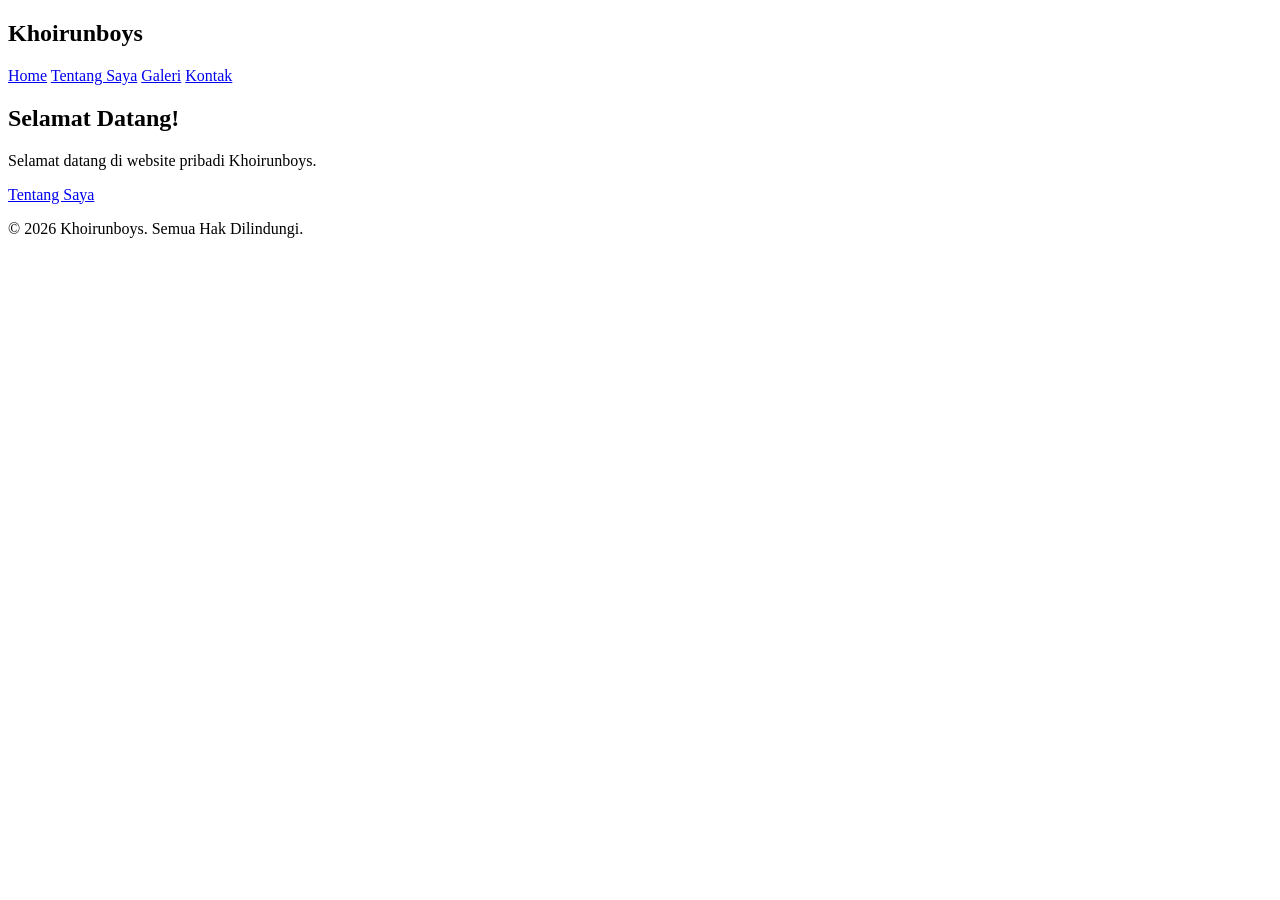
==== index.html @ 28661fb3 "Create index.html" ====
<!DOCTYPE html>
<html lang="id">
<head>
    <meta charset="UTF-8">
    <meta name="viewport" content="width=device-width, initial-scale=1.0">
    <title>Home - Khoirunboys</title>
    <link rel="stylesheet" href="style.css">
</head>
<body>

<nav>
    <h2>Khoirunboys</h2>
    <div>
        <a href="index.html">Home</a>
        <a href="tentang.html">Tentang Saya</a>
        <a href="galeri.html">Galeri</a>
        <a href="kontak.html">Kontak</a>
    </div>
</nav>

<section class="home">
    <h1>Selamat Datang!</h1>
    <p>Selamat datang di website pribadi Khoirunboys.</p>
    <a href="tentang.html" class="tombol">Tentang Saya</a>
</section>

<footer>
    <p>© 2026 Khoirunboys. Semua Hak Dilindungi.</p>
</footer>

</body>
</html>
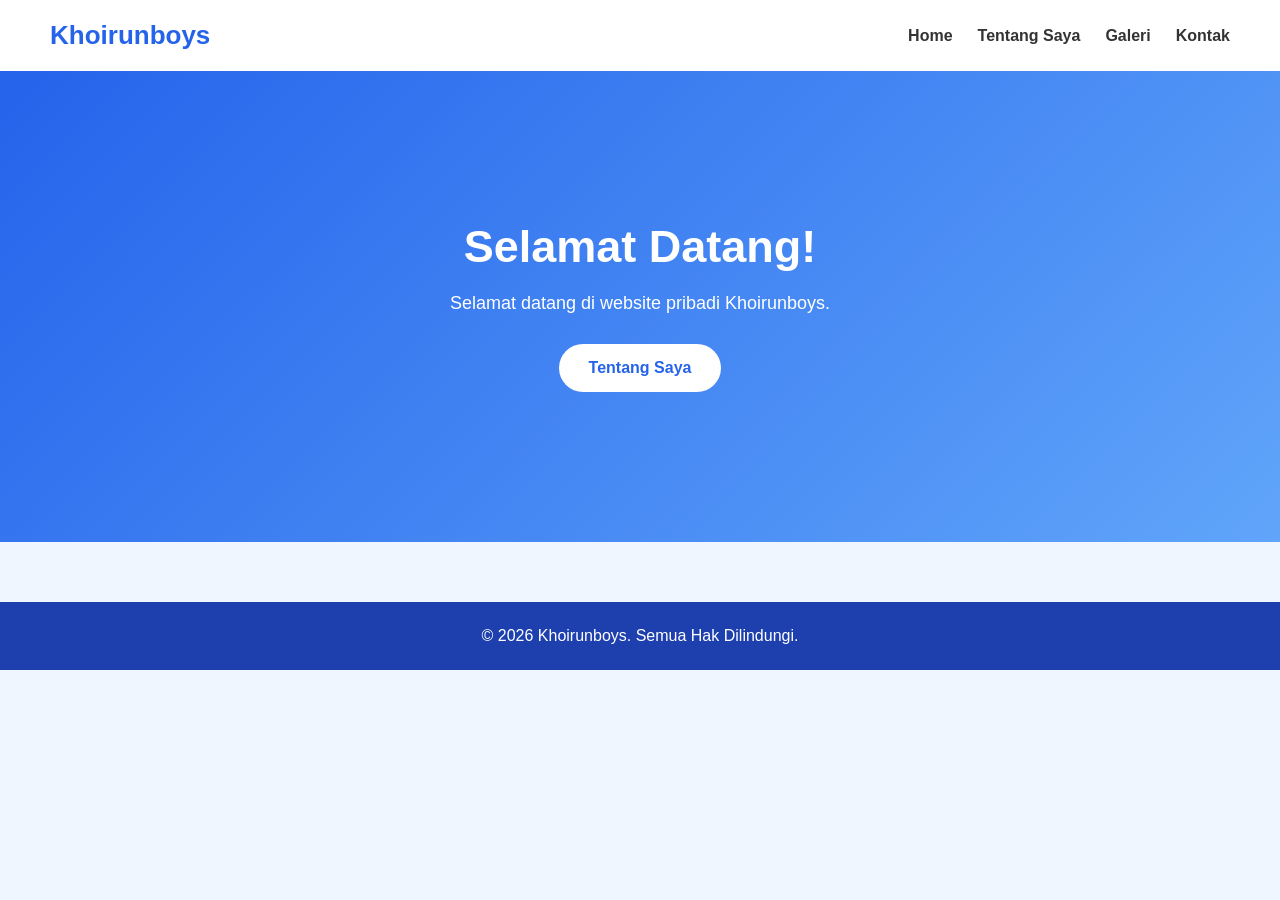
==== commit 2125457e: "Update index.html" ====
--- a/index.html
+++ b/index.html
@@ -4,7 +4,8 @@
 <head>
     <meta charset="UTF-8">
     <meta name="viewport" content="width=device-width, initial-scale=1.0">
-    <title>Home - Khoirunboys</title>
+    <title>Tentang Saya - Khoirunboys</title>
+    
     <link rel="stylesheet" href="style.css">
 </head>
 <body>
--- a/style.css
+++ b/style.css
@@ -0,0 +1,166 @@
+
+/* RESET */
+* {
+    margin: 0;
+    padding: 0;
+    box-sizing: border-box;
+}
+
+body {
+    font-family: Arial, sans-serif;
+    background: #f0f6ff;
+    color: #333;
+}
+
+/* NAVBAR */
+nav {
+    background: white;
+    padding: 20px 50px;
+    display: flex;
+    justify-content: space-between;
+    align-items: center;
+    box-shadow: 0 2px 10px rgba(0,0,0,0.08);
+}
+
+nav h2 {
+    color: #2563eb;
+    font-size: 26px;
+}
+
+nav div {
+    display: flex;
+    gap: 25px;
+}
+
+nav a {
+    text-decoration: none;
+    color: #333;
+    font-weight: bold;
+}
+
+nav a:hover {
+    color: #2563eb;
+}
+
+/* HOME */
+.home {
+    text-align: center;
+    padding: 150px 20px;
+    background: linear-gradient(135deg, #2563eb, #60a5fa);
+    color: white;
+}
+
+.home h1 {
+    font-size: 45px;
+    margin-bottom: 20px;
+}
+
+.home p {
+    font-size: 18px;
+    margin-bottom: 30px;
+}
+
+/* TOMBOL */
+.tombol {
+    display: inline-block;
+    background: white;
+    color: #2563eb;
+    padding: 15px 30px;
+    border-radius: 30px;
+    text-decoration: none;
+    font-weight: bold;
+}
+
+.tombol:hover {
+    background: #dbeafe;
+}
+
+/* HALAMAN KONTEN */
+.konten {
+    max-width: 1000px;
+    margin: 60px auto;
+    padding: 20px;
+    text-align: center;
+}
+
+.konten h1 {
+    color: #2563eb;
+    font-size: 36px;
+    margin-bottom: 35px;
+}
+
+/* KARTU */
+.kartu {
+    background: white;
+    padding: 40px;
+    border-radius: 15px;
+    box-shadow: 0 5px 20px rgba(0,0,0,0.08);
+    line-height: 1.8;
+}
+
+.kartu h2 {
+    color: #2563eb;
+    margin-bottom: 15px;
+}
+
+.kartu h3 {
+    color: #2563eb;
+    margin-top: 20px;
+}
+
+/* GALERI */
+.galeri {
+    display: grid;
+    grid-template-columns: repeat(3, 1fr);
+    gap: 20px;
+}
+
+.galeri img {
+    width: 100%;
+    border-radius: 15px;
+    box-shadow: 0 5px 15px rgba(0,0,0,0.1);
+}
+
+/* FOOTER */
+footer {
+    background: #1e40af;
+    color: white;
+    text-align: center;
+    padding: 25px;
+    margin-top: 60px;
+}
+
+/* RESPONSIVE HP */
+@media (max-width: 600px) {
+    nav {
+        flex-direction: column;
+        gap: 20px;
+        padding: 20px 10px;
+    }
+
+    nav div {
+        gap: 12px;
+        flex-wrap: wrap;
+        justify-content: center;
+    }
+
+    nav a {
+        font-size: 13px;
+    }
+
+    .home {
+        padding: 100px 15px;
+    }
+
+    .home h1 {
+        font-size: 32px;
+    }
+
+    .galeri {
+        grid-template-columns: 1fr;
+    }
+
+    .kartu {
+        padding: 25px;
+    }
+}
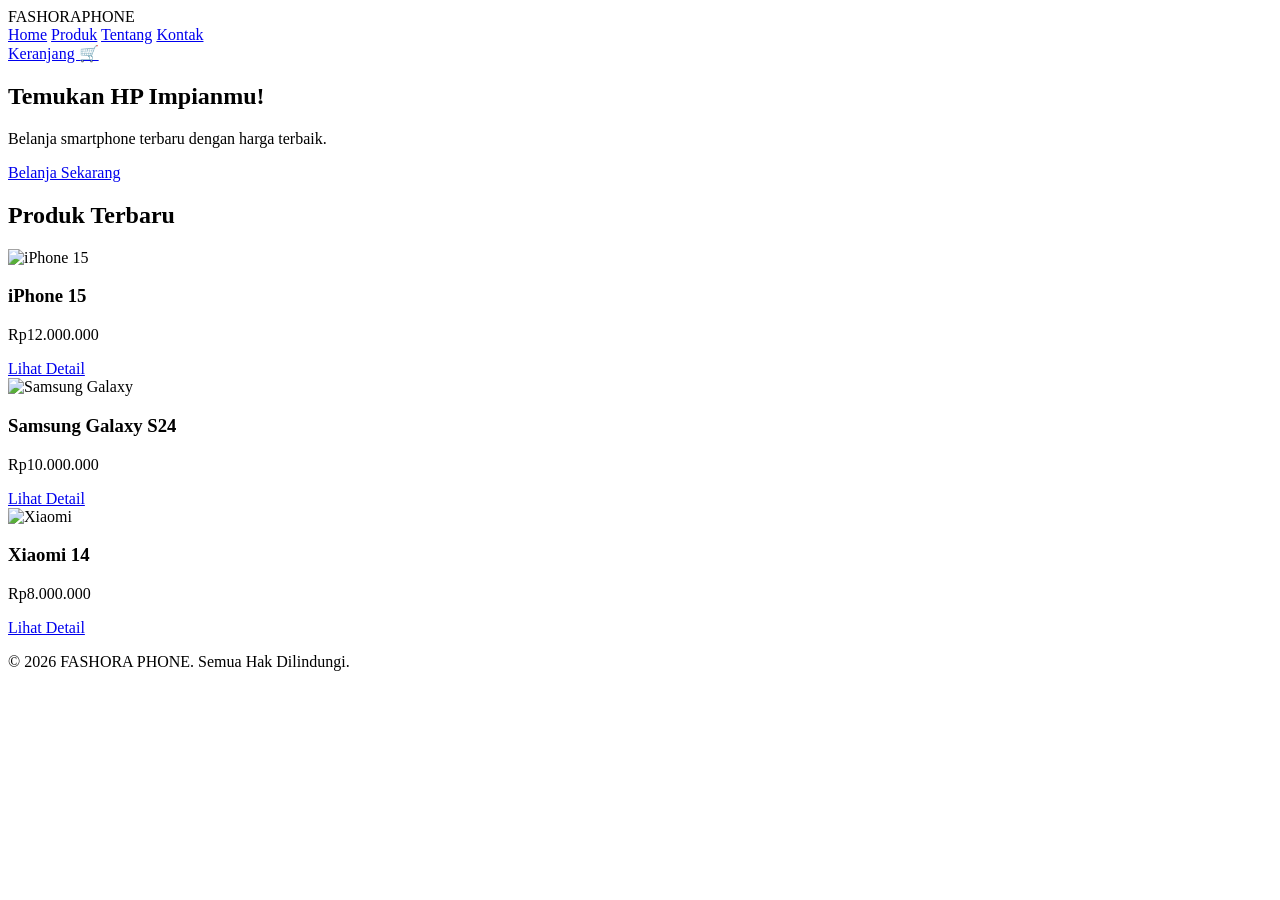
==== commit d7550d41: "Create index.html" ====
--- a/index.html
+++ b/index.html
@@ -4,31 +4,65 @@
 <head>
     <meta charset="UTF-8">
     <meta name="viewport" content="width=device-width, initial-scale=1.0">
-    <title>Tentang Saya - Khoirunboys</title>
-    
-    <link rel="stylesheet" href="style.css">
+    <title>FASHORA PHONE - Toko HP</title>
+    <link rel="stylesheet" href="css/style.css">
 </head>
 <body>
 
-<nav>
-    <h2>Khoirunboys</h2>
-    <div>
-        <a href="index.html">Home</a>
-        <a href="tentang.html">Tentang Saya</a>
-        <a href="galeri.html">Galeri</a>
-        <a href="kontak.html">Kontak</a>
-    </div>
-</nav>
+    <header>
+        <div class="logo">FASHORA<span>PHONE</span></div>
 
-<section class="home">
-    <h1>Selamat Datang!</h1>
-    <p>Selamat datang di website pribadi Khoirunboys.</p>
-    <a href="tentang.html" class="tombol">Tentang Saya</a>
-</section>
+        <nav>
+            <a href="index.html">Home</a>
+            <a href="produk.html">Produk</a>
+            <a href="tentang.html">Tentang</a>
+            <a href="kontak.html">Kontak</a>
+        </nav>
 
-<footer>
-    <p>© 2026 Khoirunboys. Semua Hak Dilindungi.</p>
-</footer>
+        <a href="keranjang.html" class="cart">Keranjang 🛒</a>
+    </header>
 
+    <section class="hero">
+        <div class="hero-content">
+            <h1>Temukan HP Impianmu!</h1>
+            <p>Belanja smartphone terbaru dengan harga terbaik.</p>
+            <a href="produk.html" class="btn">Belanja Sekarang</a>
+        </div>
+    </section>
+
+    <section class="products">
+        <h2>Produk Terbaru</h2>
+
+        <div class="product-container">
+
+            <div class="product-card">
+                <img src="images/hp1.jpg" alt="iPhone 15">
+                <h3>iPhone 15</h3>
+                <p>Rp12.000.000</p>
+                <a href="detail.html" class="btn">Lihat Detail</a>
+            </div>
+
+            <div class="product-card">
+                <img src="images/hp2.jpg" alt="Samsung Galaxy">
+                <h3>Samsung Galaxy S24</h3>
+                <p>Rp10.000.000</p>
+                <a href="detail.html" class="btn">Lihat Detail</a>
+            </div>
+
+            <div class="product-card">
+                <img src="images/hp3.jpg" alt="Xiaomi">
+                <h3>Xiaomi 14</h3>
+                <p>Rp8.000.000</p>
+                <a href="detail.html" class="btn">Lihat Detail</a>
+            </div>
+
+        </div>
+    </section>
+
+    <footer>
+        <p>© 2026 FASHORA PHONE. Semua Hak Dilindungi.</p>
+    </footer>
+
+    <script src="js/script.js"></script>
 </body>
 </html>
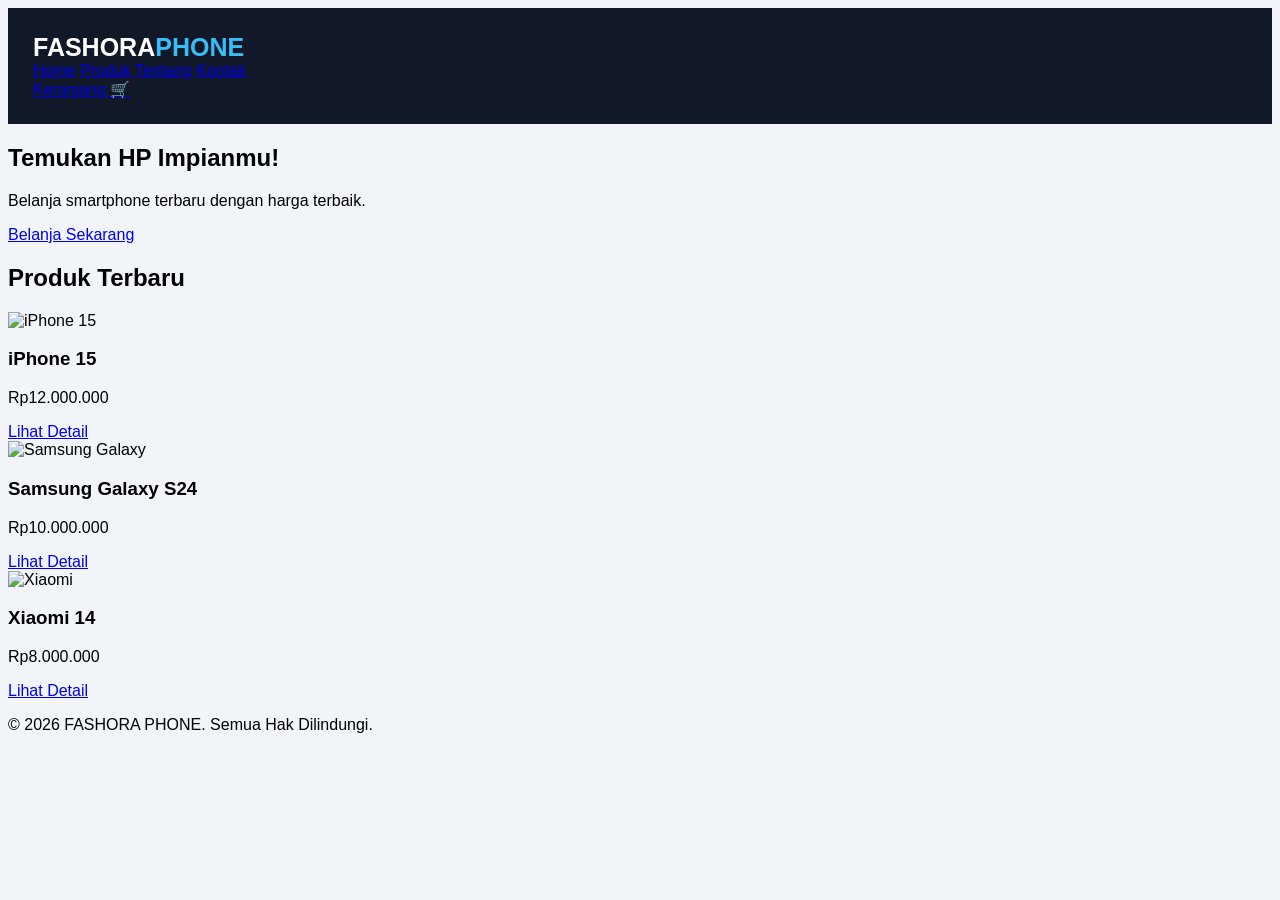
==== commit 2b546840: "Update index.html" ====
--- a/index.html
+++ b/index.html
@@ -5,7 +5,7 @@
     <meta charset="UTF-8">
     <meta name="viewport" content="width=device-width, initial-scale=1.0">
     <title>FASHORA PHONE - Toko HP</title>
-    <link rel="stylesheet" href="css/style.css">
+    <link rel="stylesheet" href="./style.css">
 </head>
 <body>
 
--- a/style.css
+++ b/style.css
@@ -0,0 +1,19 @@
+body {
+    background: #f1f5f9;
+    font-family: Arial;
+}
+
+header {
+    background: #111827;
+    color: white;
+    padding: 25px;
+}
+
+.logo {
+    font-size: 25px;
+    font-weight: bold;
+}
+
+.logo span {
+    color: #38bdf8;
+}
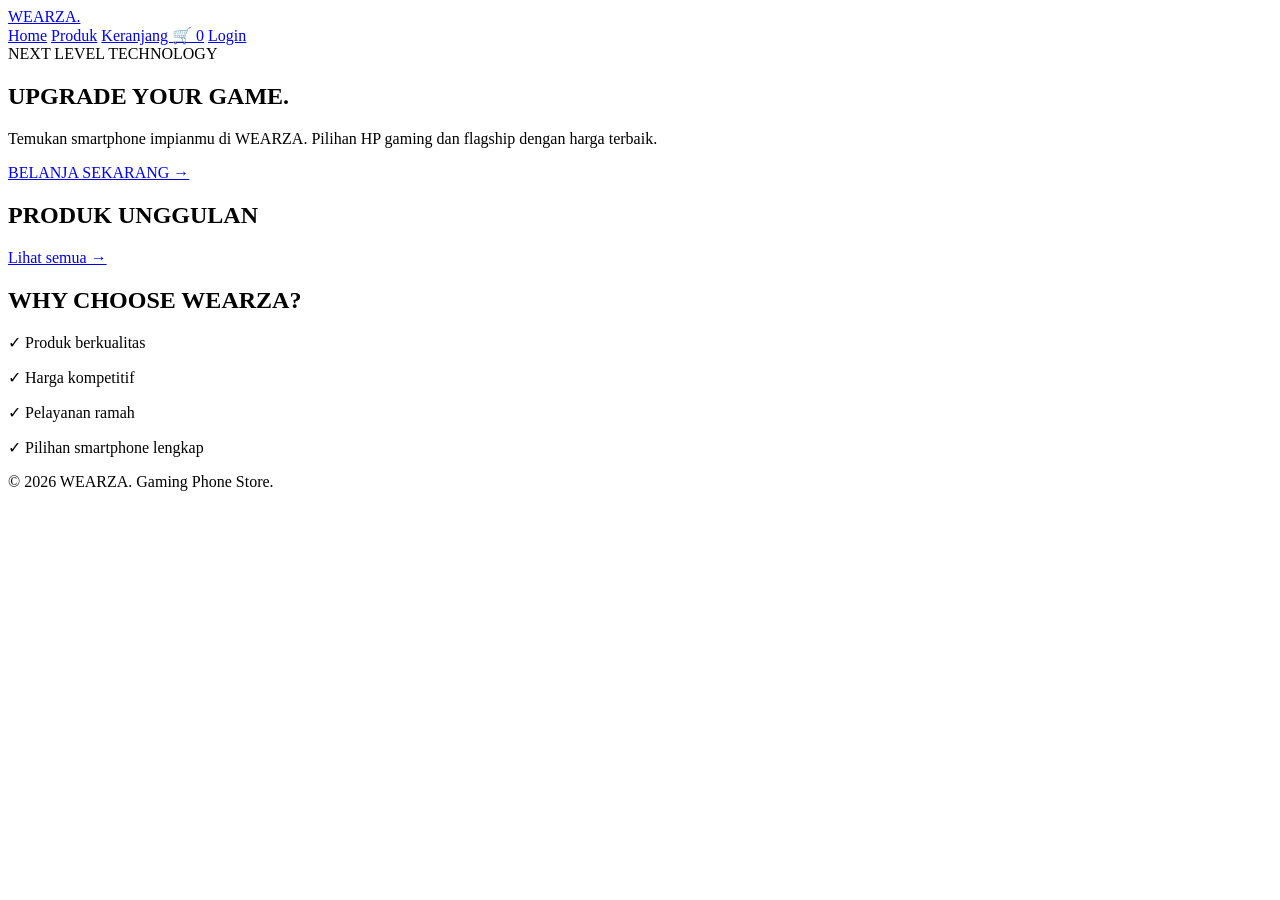
==== commit ce4aa09c: "Create index.html" ====
--- a/index.html
+++ b/index.html
@@ -1,68 +1,59 @@
-
 <!DOCTYPE html>
 <html lang="id">
 <head>
-    <meta charset="UTF-8">
-    <meta name="viewport" content="width=device-width, initial-scale=1.0">
-    <title>FASHORA PHONE - Toko HP</title>
-    <link rel="stylesheet" href="./style.css">
+  <meta charset="UTF-8">
+  <meta name="viewport" content="width=device-width, initial-scale=1">
+  <title>WEARZA - Gaming Phone Store</title>
+  <link rel="stylesheet" href="css/style.css">
 </head>
-<body>
+<body data-page="home">
+  <header>
+    <div class="container navbar">
+      <a class="logo" href="index.html">WEARZA.</a>
+      <nav class="nav-links">
+        <a href="index.html">Home</a>
+        <a href="produk.html">Produk</a>
+        <a href="keranjang.html">Keranjang 🛒 <span id="cart-count">0</span></a>
+        <a href="login.html">Login</a>
+      </nav>
+    </div>
+  </header>
 
-    <header>
-        <div class="logo">FASHORA<span>PHONE</span></div>
+  <section class="hero">
+    <div class="container hero-content">
+      <span class="tag">NEXT LEVEL TECHNOLOGY</span>
+      <h1>UPGRADE YOUR <span>GAME.</span></h1>
+      <p>
+        Temukan smartphone impianmu di WEARZA.
+        Pilihan HP gaming dan flagship dengan harga terbaik.
+      </p>
+      <a href="produk.html" class="btn">BELANJA SEKARANG →</a>
+    </div>
+  </section>
 
-        <nav>
-            <a href="index.html">Home</a>
-            <a href="produk.html">Produk</a>
-            <a href="tentang.html">Tentang</a>
-            <a href="kontak.html">Kontak</a>
-        </nav>
+  <section class="section container">
+    <div class="section-title">
+      <h2>PRODUK <span>UNGGULAN</span></h2>
+      <a href="produk.html">Lihat semua →</a>
+    </div>
+    <div class="product-grid" id="product-list"></div>
+  </section>
 
-        <a href="keranjang.html" class="cart">Keranjang 🛒</a>
-    </header>
+  <section class="section container">
+    <div class="panel">
+      <h2>WHY CHOOSE WEARZA?</h2>
+      <p>✓ Produk berkualitas</p>
+      <p>✓ Harga kompetitif</p>
+      <p>✓ Pelayanan ramah</p>
+      <p>✓ Pilihan smartphone lengkap</p>
+    </div>
+  </section>
 
-    <section class="hero">
-        <div class="hero-content">
-            <h1>Temukan HP Impianmu!</h1>
-            <p>Belanja smartphone terbaru dengan harga terbaik.</p>
-            <a href="produk.html" class="btn">Belanja Sekarang</a>
-        </div>
-    </section>
+  <footer>
+    © 2026 WEARZA. Gaming Phone Store.
+  </footer>
 
-    <section class="products">
-        <h2>Produk Terbaru</h2>
-
-        <div class="product-container">
-
-            <div class="product-card">
-                <img src="images/hp1.jpg" alt="iPhone 15">
-                <h3>iPhone 15</h3>
-                <p>Rp12.000.000</p>
-                <a href="detail.html" class="btn">Lihat Detail</a>
-            </div>
-
-            <div class="product-card">
-                <img src="images/hp2.jpg" alt="Samsung Galaxy">
-                <h3>Samsung Galaxy S24</h3>
-                <p>Rp10.000.000</p>
-                <a href="detail.html" class="btn">Lihat Detail</a>
-            </div>
-
-            <div class="product-card">
-                <img src="images/hp3.jpg" alt="Xiaomi">
-                <h3>Xiaomi 14</h3>
-                <p>Rp8.000.000</p>
-                <a href="detail.html" class="btn">Lihat Detail</a>
-            </div>
-
-        </div>
-    </section>
-
-    <footer>
-        <p>© 2026 FASHORA PHONE. Semua Hak Dilindungi.</p>
-    </footer>
-
-    <script src="js/script.js"></script>
+  <script src="js/data.js"></script>
+  <script src="js/app.js"></script>
 </body>
 </html>
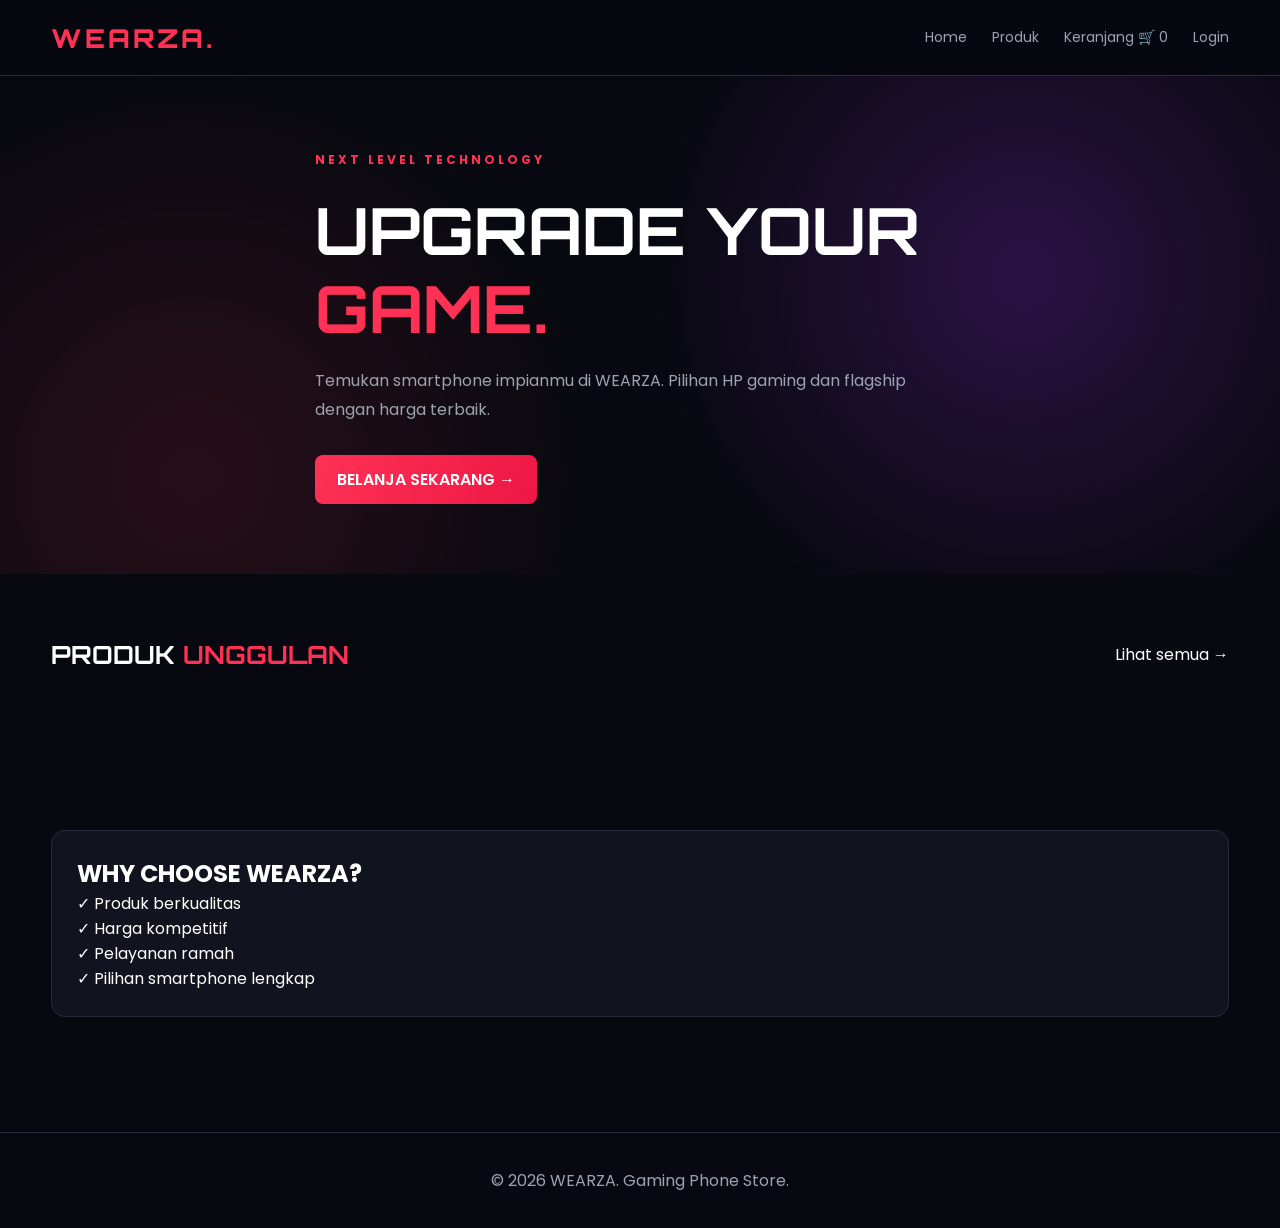
==== commit 8edd2f7c: "Update index.html" ====
--- a/index.html
+++ b/index.html
@@ -4,7 +4,7 @@
   <meta charset="UTF-8">
   <meta name="viewport" content="width=device-width, initial-scale=1">
   <title>WEARZA - Gaming Phone Store</title>
-  <link rel="stylesheet" href="css/style.css">
+  <link rel="stylesheet" href="style.css">
 </head>
 <body data-page="home">
   <header>
--- a/style.css
+++ b/style.css
@@ -0,0 +1,411 @@
+
+@import url('https://fonts.googleapis.com/css2?family=Orbitron:wght@400;500;600;700;800&family=Poppins:wght@300;400;500;600;700&display=swap');
+
+:root {
+  --bg: #080910;
+  --card: #11131e;
+  --primary: #ff3155;
+  --secondary: #8b5cf6;
+  --text: #ffffff;
+  --muted: #9ca3af;
+  --border: #282b3a;
+}
+
+* {
+  margin: 0;
+  padding: 0;
+  box-sizing: border-box;
+}
+
+body {
+  background: var(--bg);
+  color: var(--text);
+  font-family: 'Poppins', sans-serif;
+  min-height: 100vh;
+}
+
+a {
+  color: inherit;
+  text-decoration: none;
+}
+
+button, input, select, textarea {
+  font: inherit;
+}
+
+button { cursor: pointer; }
+
+.container {
+  width: min(1200px, 92%);
+  margin: auto;
+}
+
+header {
+  background: rgba(8,9,16,.95);
+  border-bottom: 1px solid var(--border);
+  position: sticky;
+  top: 0;
+  z-index: 99;
+  backdrop-filter: blur(15px);
+}
+
+.navbar {
+  min-height: 75px;
+  display: flex;
+  align-items: center;
+  justify-content: space-between;
+  gap: 20px;
+}
+
+.logo {
+  font-family: 'Orbitron', sans-serif;
+  font-size: 26px;
+  font-weight: 800;
+  color: var(--primary);
+  letter-spacing: 3px;
+}
+
+.nav-links {
+  display: flex;
+  align-items: center;
+  gap: 25px;
+}
+
+.nav-links a {
+  color: var(--muted);
+  font-size: 14px;
+  transition: .3s;
+}
+
+.nav-links a:hover {
+  color: var(--primary);
+}
+
+.btn {
+  background: linear-gradient(110deg, var(--primary), #ed1745);
+  border: none;
+  color: white;
+  padding: 12px 22px;
+  border-radius: 8px;
+  font-weight: 600;
+  display: inline-block;
+  transition: .3s;
+}
+
+.btn:hover {
+  transform: translateY(-3px);
+  box-shadow: 0 8px 25px #ff315544;
+}
+
+.btn-outline {
+  background: transparent;
+  border: 1px solid var(--primary);
+  color: white;
+  padding: 10px 20px;
+  border-radius: 8px;
+  display: inline-block;
+}
+
+.hero {
+  min-height: 490px;
+  display: flex;
+  align-items: center;
+  background:
+    radial-gradient(circle at 80% 40%, #7025ad55, transparent 35%),
+    radial-gradient(circle at 15% 80%, #ff315522, transparent 35%);
+}
+
+.hero-content {
+  max-width: 650px;
+  padding: 70px 0;
+}
+
+.hero h1 {
+  font-family: 'Orbitron', sans-serif;
+  font-size: clamp(35px, 6vw, 65px);
+  line-height: 1.2;
+  margin: 20px 0;
+}
+
+.hero h1 span,
+.section-title span {
+  color: var(--primary);
+}
+
+.hero p {
+  color: var(--muted);
+  line-height: 1.8;
+  margin-bottom: 30px;
+}
+
+.tag {
+  color: var(--primary);
+  font-size: 12px;
+  letter-spacing: 3px;
+  font-weight: 700;
+}
+
+.section { padding: 65px 0; }
+
+.section-title {
+  margin-bottom: 30px;
+  display: flex;
+  align-items: center;
+  justify-content: space-between;
+  gap: 15px;
+}
+
+.section-title h2 {
+  font-family: 'Orbitron', sans-serif;
+  font-size: 25px;
+}
+
+.product-grid {
+  display: grid;
+  grid-template-columns: repeat(3, 1fr);
+  gap: 22px;
+}
+
+.product-card {
+  background: var(--card);
+  border: 1px solid var(--border);
+  border-radius: 14px;
+  overflow: hidden;
+  transition: .3s;
+}
+
+.product-card:hover {
+  transform: translateY(-7px);
+  border-color: var(--primary);
+  box-shadow: 0 10px 30px #ff31551c;
+}
+
+.product-card img {
+  width: 100%;
+  height: 230px;
+  object-fit: cover;
+  background: var(--card);
+}
+
+.product-info { padding: 18px; }
+
+.product-info h3 {
+  font-size: 16px;
+  margin-bottom: 8px;
+}
+
+.product-info p {
+  color: var(--muted);
+  font-size: 12px;
+  margin-bottom: 10px;
+}
+
+.price {
+  color: var(--primary);
+  font-weight: 700;
+  font-size: 19px;
+  margin-bottom: 15px;
+}
+
+.product-actions {
+  display: flex;
+  gap: 8px;
+}
+
+.product-actions .btn,
+.product-actions button {
+  flex: 1;
+  text-align: center;
+  padding: 10px 5px;
+  font-size: 12px;
+}
+
+.search-box, .field {
+  width: 100%;
+  background: var(--card);
+  border: 1px solid var(--border);
+  color: white;
+  border-radius: 8px;
+  padding: 13px;
+  outline: none;
+  margin-bottom: 15px;
+}
+
+.search-box:focus, .field:focus {
+  border-color: var(--primary);
+}
+
+.filter {
+  display: flex;
+  gap: 12px;
+  margin: 20px 0;
+}
+
+.filter select {
+  background: var(--card);
+  color: white;
+  border: 1px solid var(--border);
+  border-radius: 8px;
+  padding: 12px;
+}
+
+.panel {
+  background: var(--card);
+  border: 1px solid var(--border);
+  padding: 25px;
+  border-radius: 14px;
+}
+
+.detail-layout {
+  display: grid;
+  grid-template-columns: 1fr 1fr;
+  gap: 45px;
+  align-items: center;
+}
+
+.detail-layout img {
+  width: 100%;
+  border-radius: 15px;
+}
+
+.detail-layout h1 {
+  font-size: 30px;
+  margin: 15px 0;
+}
+
+.detail-layout p {
+  color: var(--muted);
+  line-height: 1.8;
+  margin: 15px 0;
+}
+
+.table-wrap { overflow-x: auto; }
+
+table {
+  width: 100%;
+  border-collapse: collapse;
+  min-width: 550px;
+}
+
+th, td {
+  padding: 15px;
+  border-bottom: 1px solid var(--border);
+  text-align: left;
+}
+
+th { color: var(--primary); }
+
+.qty {
+  width: 65px;
+  padding: 8px;
+  background: var(--card);
+  color: white;
+  border: 1px solid var(--border);
+  border-radius: 5px;
+}
+
+.form-box {
+  max-width: 470px;
+  margin: 55px auto;
+  background: var(--card);
+  border: 1px solid var(--border);
+  border-radius: 15px;
+  padding: 30px;
+}
+
+.form-box h2 {
+  font-family: 'Orbitron', sans-serif;
+  margin-bottom: 25px;
+}
+
+.form-box .btn { width: 100%; }
+
+.summary {
+  background: var(--card);
+  border: 1px solid var(--border);
+  padding: 25px;
+  border-radius: 12px;
+  margin-top: 25px;
+}
+
+.empty {
+  text-align: center;
+  padding: 50px;
+  color: var(--muted);
+}
+
+footer {
+  border-top: 1px solid var(--border);
+  padding: 35px 0;
+  text-align: center;
+  color: var(--muted);
+  margin-top: 50px;
+}
+
+.admin-layout {
+  display: grid;
+  grid-template-columns: 230px 1fr;
+  min-height: 80vh;
+}
+
+.sidebar {
+  padding: 25px;
+  background: var(--card);
+  border-right: 1px solid var(--border);
+}
+
+.sidebar a {
+  display: block;
+  padding: 13px;
+  color: var(--muted);
+  border-radius: 7px;
+  margin: 7px 0;
+}
+
+.sidebar a:hover {
+  background: #191b29;
+  color: var(--primary);
+}
+
+.admin-content {
+  padding: 30px;
+  overflow: hidden;
+}
+
+.stats {
+  display: grid;
+  grid-template-columns: repeat(3, 1fr);
+  gap: 15px;
+  margin: 25px 0;
+}
+
+.stat-card {
+  background: var(--card);
+  padding: 25px;
+  border: 1px solid var(--border);
+  border-radius: 12px;
+}
+
+.stat-card h3 {
+  font-size: 25px;
+  color: var(--primary);
+  margin-top: 10px;
+}
+
+@media(max-width: 800px) {
+  .nav-links { gap: 10px; }
+  .product-grid { grid-template-columns: repeat(2, 1fr); }
+  .detail-layout { grid-template-columns: 1fr; }
+  .admin-layout { grid-template-columns: 1fr; }
+  .sidebar { display: flex; overflow-x: auto; padding: 10px; }
+  .sidebar a { white-space: nowrap; }
+}
+
+@media(max-width: 520px) {
+  .navbar { padding: 15px 0; flex-wrap: wrap; }
+  .nav-links { width: 100%; justify-content: space-between; flex-wrap: wrap; }
+  .product-grid { grid-template-columns: 1fr; }
+  .stats { grid-template-columns: 1fr; }
+  .filter { flex-direction: column; }
+  .hero { min-height: 380px; }
+}
